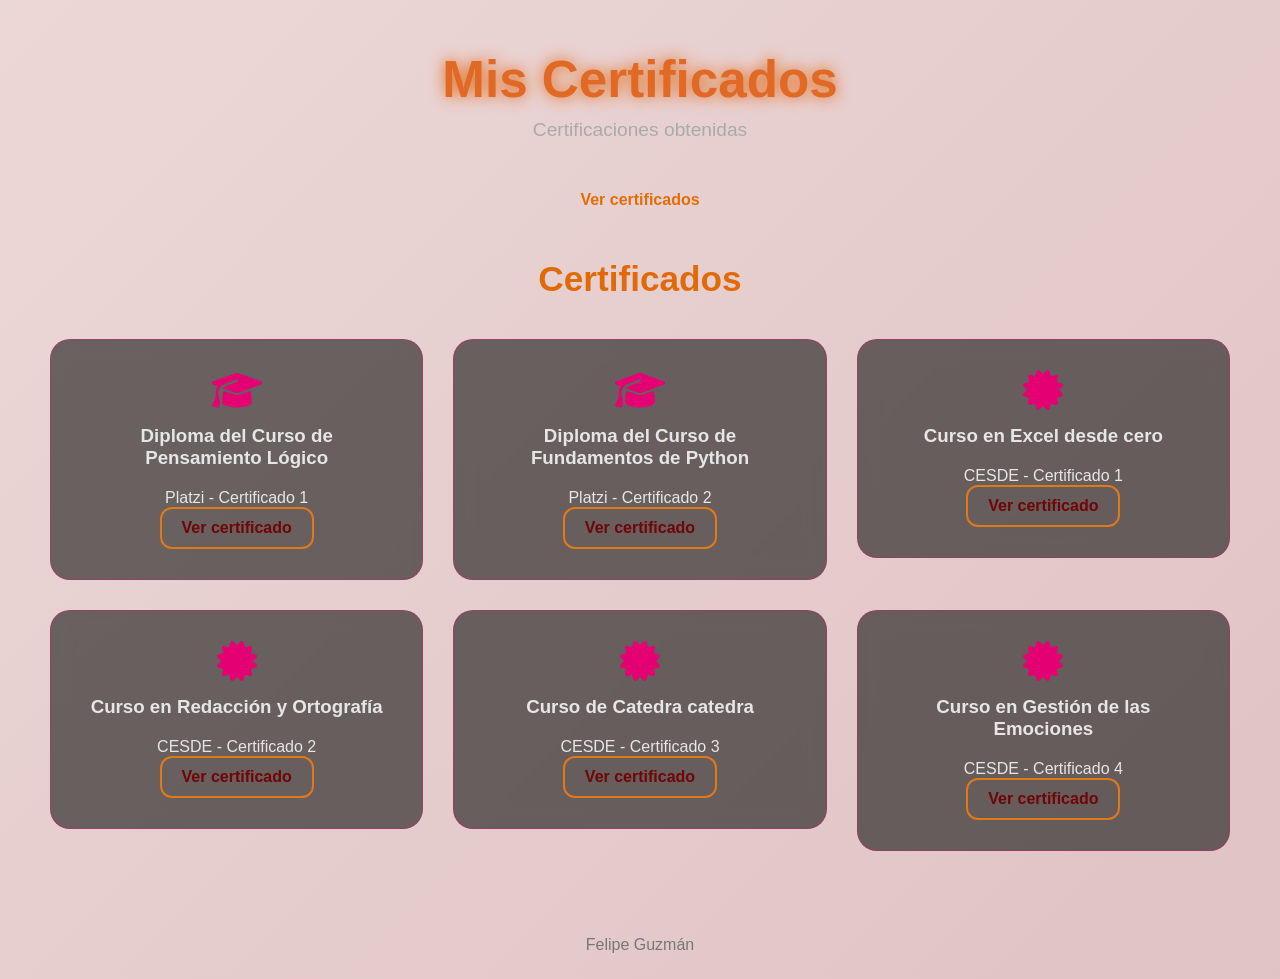
==== index.html @ eba0e469 "Rename certificados.html to index.html" ====
<!DOCTYPE html>
<html lang="es">
<head>
    <meta charset="UTF-8">
    <meta name="viewport" content="width=device-width, initial-scale=1.0">
    <title>Mis Certificados</title>
    <link rel="stylesheet" href="./certificados.css">
    <link rel="stylesheet" href="https://cdnjs.cloudflare.com/ajax/libs/font-awesome/6.5.0/css/all.min.css">
</head>

<body>

<header>
    <h1>Mis Certificados</h1>
    <p>Certificaciones obtenidas</p>
</header>

<nav>
    <a href="#certificados">Ver certificados</a>
</nav>

<main>

<section id="certificados">
    <h2>Certificados</h2>

    <ul class="grid">

        <li> 
            <article class="card">
                <i class="fa-solid fa-graduation-cap icon"></i>
                <h3>Diploma del Curso de Pensamiento Lógico</h3>
                <p>Platzi - Certificado 1</p>
                <a href="https://platzi.com/p/jguzmanfe/curso/12116-course/diploma/detalle/" target="_blank">
                    Ver certificado
                </a>
            </article>
        </li>

        <li>
            <article class="card">
                <i class="fa-solid fa-graduation-cap icon"></i>
                <h3> Diploma del Curso de Fundamentos de Python</h3>
                <p>Platzi - Certificado 2</p>
                <a href="https://platzi.com/p/jguzmanfe/curso/12286-course/diploma/detalle/" target="_blank">
                    Ver certificado
                </a>
            </article>
        </li>

        <li>
            <article class="card">
                <i class="fa-solid fa-certificate icon"></i>
                <h3>Curso en Excel desde cero</h3>
                <p>CESDE - Certificado 1</p>
                <a href="./Certificado_Curso Excel desde cero.pdf" target="_blank">
                    Ver certificado
                </a>
            </article>
        </li>

        <li>
            <article class="card">
                <i class="fa-solid fa-certificate icon"></i>
                <h3>Curso en Redacción y Ortografía</h3>
                <p>CESDE - Certificado 2</p>
                <a href="./Certificado_Redacción Y Ortografía.pdf" target="_blank">
                    Ver certificado
                </a>
            </article>
        </li>

        <li>
            <article class="card">
                <i class="fa-solid fa-certificate icon"></i>
                <h3>Curso de Catedra catedra</h3>
                <p>CESDE - Certificado 3</p>
                <a href="./Certificado_Catedra.pdf" target="_blank">
                    Ver certificado
                </a>
            </article>
        </li>

        <li>
            <article class="card">
                <i class="fa-solid fa-certificate icon"></i>
                <h3>Curso en Gestión de las Emociones</h3>
                <p>CESDE - Certificado 4</p>
                <a href="./Certificado_Gestión De Las Emociones.pdf" target="_blank">
                    Ver certificado
                </a>
            </article>
        </li>

    </ul>
</section>

</main>

<footer>
    <p>Felipe Guzmán</p>
</footer>

</body>
</html>
---- certificados.css ----
* {
    margin: 0;
    padding: 0;
    box-sizing: border-box;
}

body {
    font-family: 'Segoe UI', sans-serif;
    background: linear-gradient(135deg, #ecd7d7, #e0c3c3);
    color: #e6e6e6;
}


header {
    text-align: center;
    padding: 50px 20px;
}

header h1 {
    font-size: 3.2rem;
    color: #e06925;
    text-shadow: 0 0 15px #e16208;
}

header p {
    margin-top: 10px;
    color: #aaa;
    font-size: 1.2rem;
}


nav {
    text-align: center;
    margin-bottom: 30px;
}

nav a {
    color: #e16d08;
    text-decoration: none;
    font-weight: bold;
}


main {
    padding: 20px 50px;
}


h2 {
    text-align: center;
    font-size: 2.2rem;
    margin-bottom: 40px;
    color: #e16a08;
}


.grid {
    list-style: none;
    display: grid;
    grid-template-columns: repeat(auto-fit, minmax(280px, 1fr));
    gap: 30px;
}


.card {
    backdrop-filter: blur(10px);
    background: rgba(20, 20, 20, 0.6);
    border: 1px solid rgba(211, 20, 119, 0.4);
    border-radius: 20px;
    padding: 30px;
    text-align: center;
    transition: 0.3s;
}


.card:hover {
    transform: translateY(-10px);
    box-shadow: 0 0 30px #e16a08;
}


.icon {
    font-size: 2.5rem;
    color: #e40072;
    margin-bottom: 15px;
}


.card h3 {
    margin-bottom: 20px;
}


.card a {
    display: inline-block;
    padding: 10px 20px;
    border: 2px solid #e07918;
    border-radius: 12px;
    color: #6f0505;
    text-decoration: none;
    font-weight: bold;
    transition: 0.3s;
}


.card a:hover {
    background: #e10875;
    color: black;
    box-shadow: 0 0 20px #e10875;
}


footer {
    text-align: center;
    padding: 25px;
    margin-top: 40px;
    color: #777;
}
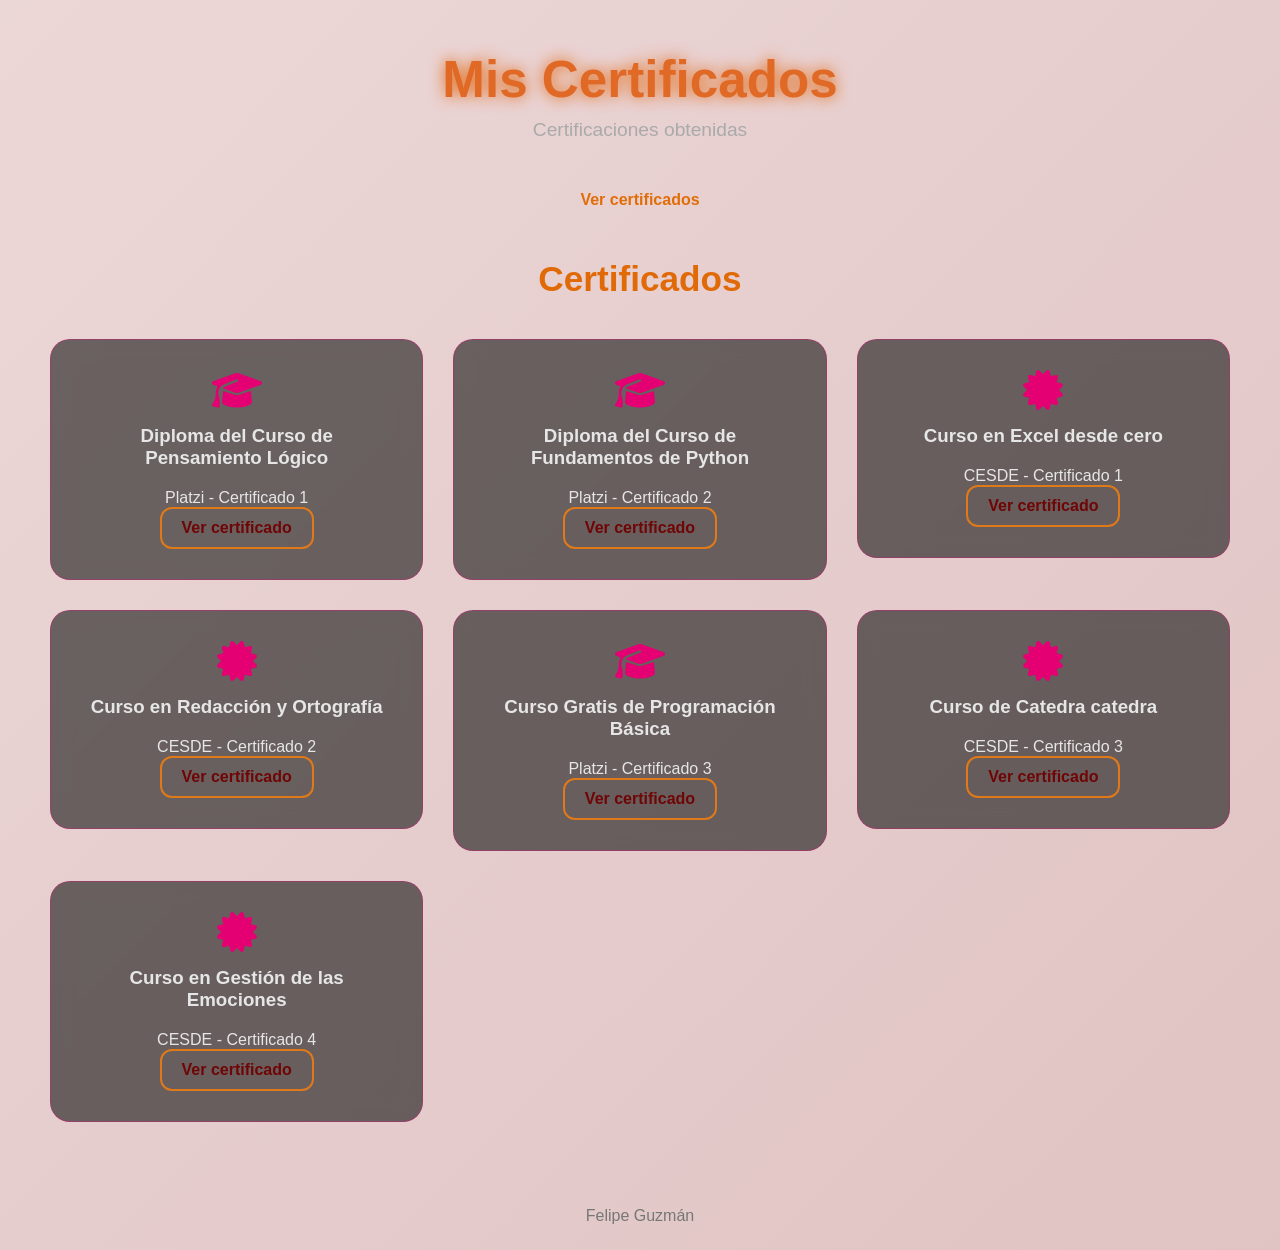
==== commit d23eaa77: "Update index.html" ====
--- a/index.html
+++ b/index.html
@@ -70,6 +70,17 @@
             </article>
         </li>
 
+         <li>
+            <article class="card">
+                <i class="fa-solid fa-graduation-cap icon"></i>
+                <h3>Curso Gratis de Programación Básica</h3>
+                <p>Platzi - Certificado 3</p>
+                <a href="https://platzi.com/p/jguzmanfe/curso/3208-course/diploma/detalle/" target="_blank">
+                    Ver certificado
+                </a>
+            </article>
+        </li>
+
         <li>
             <article class="card">
                 <i class="fa-solid fa-certificate icon"></i>
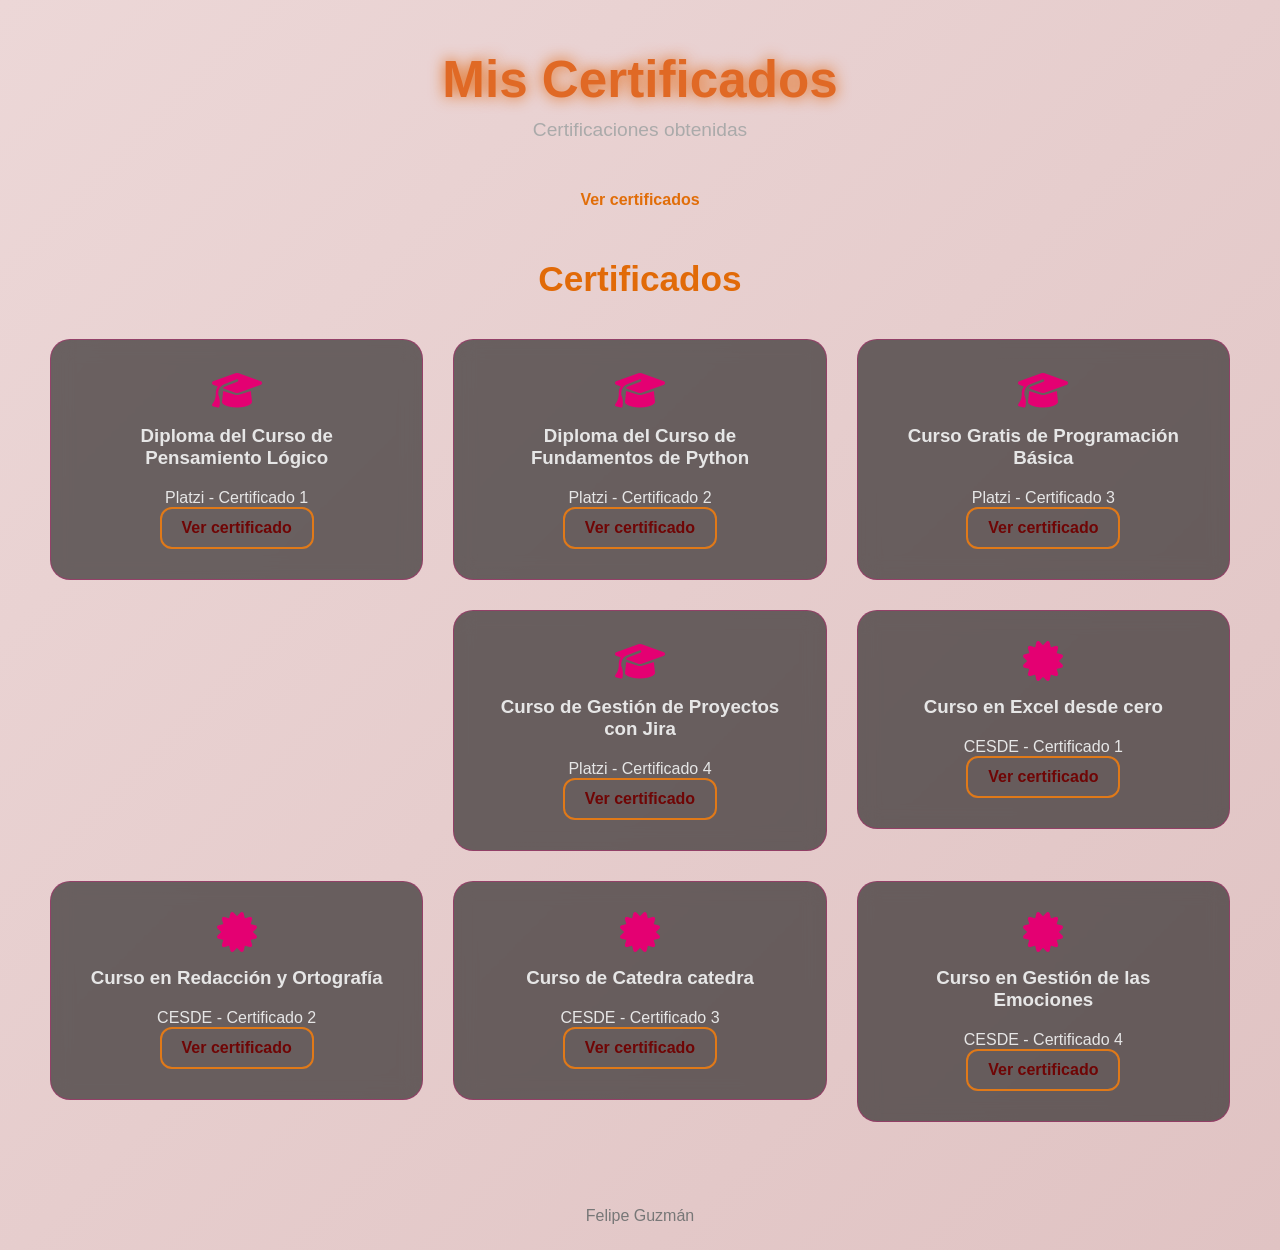
==== commit aae66d24: "Update index.html" ====
--- a/index.html
+++ b/index.html
@@ -50,6 +50,29 @@
 
         <li>
             <article class="card">
+                <i class="fa-solid fa-graduation-cap icon"></i>
+                <h3>Curso Gratis de Programación Básica</h3>
+                <p>Platzi - Certificado 3</p>
+                <a href="https://platzi.com/p/jguzmanfe/curso/3208-course/diploma/detalle/" target="_blank">
+                    Ver certificado
+                </a>
+            </article>
+         <li>
+
+        <li>
+            <article class="card">
+                <i class="fa-solid fa-graduation-cap icon"></i>
+                <h3>Curso de Gestión de Proyectos con Jira</h3>
+                <p>Platzi - Certificado 4</p>
+                <a href="https://platzi.com/p/jguzmanfe/curso/3208-course/diploma/detalle/" target="_blank">
+                    Ver certificado
+                </a>
+            </article>
+        </li>
+
+        
+        <li>
+            <article class="card">
                 <i class="fa-solid fa-certificate icon"></i>
                 <h3>Curso en Excel desde cero</h3>
                 <p>CESDE - Certificado 1</p>
@@ -59,6 +82,7 @@
             </article>
         </li>
 
+        
         <li>
             <article class="card">
                 <i class="fa-solid fa-certificate icon"></i>
@@ -70,17 +94,7 @@
             </article>
         </li>
 
-         <li>
-            <article class="card">
-                <i class="fa-solid fa-graduation-cap icon"></i>
-                <h3>Curso Gratis de Programación Básica</h3>
-                <p>Platzi - Certificado 3</p>
-                <a href="https://platzi.com/p/jguzmanfe/curso/3208-course/diploma/detalle/" target="_blank">
-                    Ver certificado
-                </a>
-            </article>
-        </li>
-
+        
         <li>
             <article class="card">
                 <i class="fa-solid fa-certificate icon"></i>
@@ -92,6 +106,7 @@
             </article>
         </li>
 
+        
         <li>
             <article class="card">
                 <i class="fa-solid fa-certificate icon"></i>
